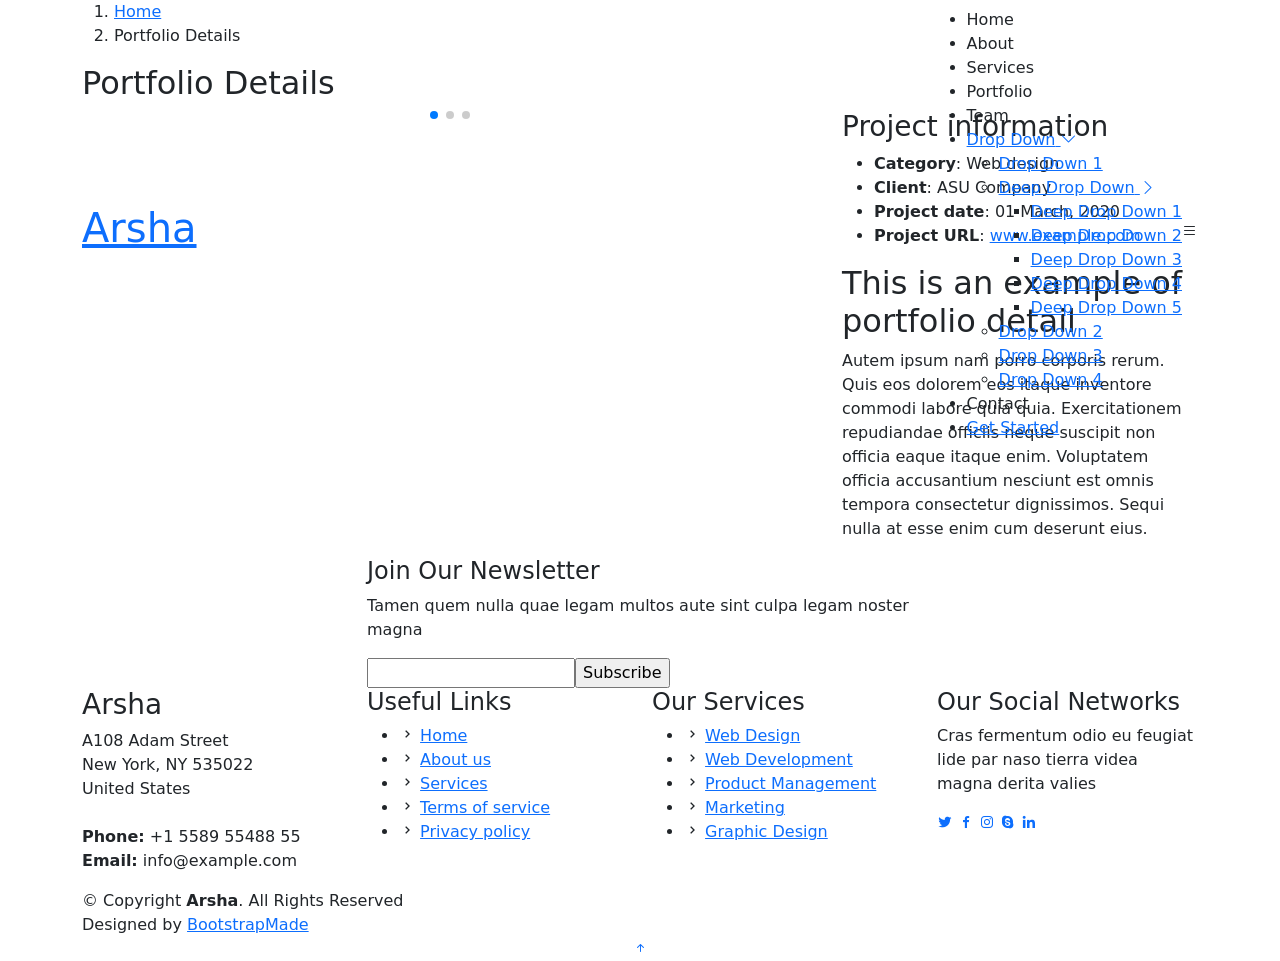
==== portfolio-details.html @ 464154ca "first commit" ====
<!DOCTYPE html>
<html lang="en">

<head>
  <meta charset="utf-8">
  <meta content="width=device-width, initial-scale=1.0" name="viewport">

  <title>Portfolio Details - Arsha Bootstrap Template</title>
  <meta content="" name="description">
  <meta content="" name="keywords">

  <!-- Favicons -->
  <link href="assets/img/favicon.png" rel="icon">
  <link href="assets/img/apple-touch-icon.png" rel="apple-touch-icon">

  <!-- Google Fonts -->
  <link href="https://fonts.googleapis.com/css?family=Open+Sans:300,300i,400,400i,600,600i,700,700i|Jost:300,300i,400,400i,500,500i,600,600i,700,700i|Poppins:300,300i,400,400i,500,500i,600,600i,700,700i" rel="stylesheet">

  <!-- Vendor CSS Files -->
  <link href="assets/vendor/aos/aos.css" rel="stylesheet">
  <link href="assets/vendor/bootstrap/css/bootstrap.min.css" rel="stylesheet">
  <link href="assets/vendor/bootstrap-icons/bootstrap-icons.css" rel="stylesheet">
  <link href="assets/vendor/boxicons/css/boxicons.min.css" rel="stylesheet">
  <link href="assets/vendor/glightbox/css/glightbox.min.css" rel="stylesheet">
  <link href="assets/vendor/remixicon/remixicon.css" rel="stylesheet">
  <link href="assets/vendor/swiper/swiper-bundle.min.css" rel="stylesheet">

  <!-- Template Main CSS File -->
  <link href="assets/css/style.css" rel="stylesheet">

  <!-- =======================================================
  * Template Name: Arsha
  * Template URL: https://bootstrapmade.com/arsha-free-bootstrap-html-template-corporate/
  * Updated: Mar 17 2024 with Bootstrap v5.3.3
  * Author: BootstrapMade.com
  * License: https://bootstrapmade.com/license/
  ======================================================== -->
</head>

<body>

  <!-- ======= Header ======= -->
  <header id="header" class="fixed-top header-inner-pages">
    <div class="container d-flex align-items-center">

      <h1 class="logo me-auto"><a href="index.html">Arsha</a></h1>
      <!-- Uncomment below if you prefer to use an image logo -->
      <!-- <a href="index.html" class="logo me-auto"><img src="assets/img/logo.png" alt="" class="img-fluid"></a>-->

      <nav id="navbar" class="navbar">
        <ul>
          <li><a class="nav-link scrollto " href="#hero">Home</a></li>
          <li><a class="nav-link scrollto" href="#about">About</a></li>
          <li><a class="nav-link scrollto" href="#services">Services</a></li>
          <li><a class="nav-link  active scrollto" href="#portfolio">Portfolio</a></li>
          <li><a class="nav-link scrollto" href="#team">Team</a></li>
          <li class="dropdown"><a href="#"><span>Drop Down</span> <i class="bi bi-chevron-down"></i></a>
            <ul>
              <li><a href="#">Drop Down 1</a></li>
              <li class="dropdown"><a href="#"><span>Deep Drop Down</span> <i class="bi bi-chevron-right"></i></a>
                <ul>
                  <li><a href="#">Deep Drop Down 1</a></li>
                  <li><a href="#">Deep Drop Down 2</a></li>
                  <li><a href="#">Deep Drop Down 3</a></li>
                  <li><a href="#">Deep Drop Down 4</a></li>
                  <li><a href="#">Deep Drop Down 5</a></li>
                </ul>
              </li>
              <li><a href="#">Drop Down 2</a></li>
              <li><a href="#">Drop Down 3</a></li>
              <li><a href="#">Drop Down 4</a></li>
            </ul>
          </li>
          <li><a class="nav-link scrollto" href="#contact">Contact</a></li>
          <li><a class="getstarted scrollto" href="#about">Get Started</a></li>
        </ul>
        <i class="bi bi-list mobile-nav-toggle"></i>
      </nav><!-- .navbar -->

    </div>
  </header><!-- End Header -->

  <main id="main">

    <!-- ======= Breadcrumbs ======= -->
    <section id="breadcrumbs" class="breadcrumbs">
      <div class="container">

        <ol>
          <li><a href="index.html">Home</a></li>
          <li>Portfolio Details</li>
        </ol>
        <h2>Portfolio Details</h2>

      </div>
    </section><!-- End Breadcrumbs -->

    <!-- ======= Portfolio Details Section ======= -->
    <section id="portfolio-details" class="portfolio-details">
      <div class="container">

        <div class="row gy-4">

          <div class="col-lg-8">
            <div class="portfolio-details-slider swiper">
              <div class="swiper-wrapper align-items-center">

                <div class="swiper-slide">
                  <img src="assets/img/portfolio/portfolio-1.jpg" alt="">
                </div>

                <div class="swiper-slide">
                  <img src="assets/img/portfolio/portfolio-2.jpg" alt="">
                </div>

                <div class="swiper-slide">
                  <img src="assets/img/portfolio/portfolio-3.jpg" alt="">
                </div>

              </div>
              <div class="swiper-pagination"></div>
            </div>
          </div>

          <div class="col-lg-4">
            <div class="portfolio-info">
              <h3>Project information</h3>
              <ul>
                <li><strong>Category</strong>: Web design</li>
                <li><strong>Client</strong>: ASU Company</li>
                <li><strong>Project date</strong>: 01 March, 2020</li>
                <li><strong>Project URL</strong>: <a href="#">www.example.com</a></li>
              </ul>
            </div>
            <div class="portfolio-description">
              <h2>This is an example of portfolio detail</h2>
              <p>
                Autem ipsum nam porro corporis rerum. Quis eos dolorem eos itaque inventore commodi labore quia quia. Exercitationem repudiandae officiis neque suscipit non officia eaque itaque enim. Voluptatem officia accusantium nesciunt est omnis tempora consectetur dignissimos. Sequi nulla at esse enim cum deserunt eius.
              </p>
            </div>
          </div>

        </div>

      </div>
    </section><!-- End Portfolio Details Section -->

  </main><!-- End #main -->

  <!-- ======= Footer ======= -->
  <footer id="footer">

    <div class="footer-newsletter">
      <div class="container">
        <div class="row justify-content-center">
          <div class="col-lg-6">
            <h4>Join Our Newsletter</h4>
            <p>Tamen quem nulla quae legam multos aute sint culpa legam noster magna</p>
            <form action="" method="post">
              <input type="email" name="email"><input type="submit" value="Subscribe">
            </form>
          </div>
        </div>
      </div>
    </div>

    <div class="footer-top">
      <div class="container">
        <div class="row">

          <div class="col-lg-3 col-md-6 footer-contact">
            <h3>Arsha</h3>
            <p>
              A108 Adam Street <br>
              New York, NY 535022<br>
              United States <br><br>
              <strong>Phone:</strong> +1 5589 55488 55<br>
              <strong>Email:</strong> info@example.com<br>
            </p>
          </div>

          <div class="col-lg-3 col-md-6 footer-links">
            <h4>Useful Links</h4>
            <ul>
              <li><i class="bx bx-chevron-right"></i> <a href="#">Home</a></li>
              <li><i class="bx bx-chevron-right"></i> <a href="#">About us</a></li>
              <li><i class="bx bx-chevron-right"></i> <a href="#">Services</a></li>
              <li><i class="bx bx-chevron-right"></i> <a href="#">Terms of service</a></li>
              <li><i class="bx bx-chevron-right"></i> <a href="#">Privacy policy</a></li>
            </ul>
          </div>

          <div class="col-lg-3 col-md-6 footer-links">
            <h4>Our Services</h4>
            <ul>
              <li><i class="bx bx-chevron-right"></i> <a href="#">Web Design</a></li>
              <li><i class="bx bx-chevron-right"></i> <a href="#">Web Development</a></li>
              <li><i class="bx bx-chevron-right"></i> <a href="#">Product Management</a></li>
              <li><i class="bx bx-chevron-right"></i> <a href="#">Marketing</a></li>
              <li><i class="bx bx-chevron-right"></i> <a href="#">Graphic Design</a></li>
            </ul>
          </div>

          <div class="col-lg-3 col-md-6 footer-links">
            <h4>Our Social Networks</h4>
            <p>Cras fermentum odio eu feugiat lide par naso tierra videa magna derita valies</p>
            <div class="social-links mt-3">
              <a href="#" class="twitter"><i class="bx bxl-twitter"></i></a>
              <a href="#" class="facebook"><i class="bx bxl-facebook"></i></a>
              <a href="#" class="instagram"><i class="bx bxl-instagram"></i></a>
              <a href="#" class="google-plus"><i class="bx bxl-skype"></i></a>
              <a href="#" class="linkedin"><i class="bx bxl-linkedin"></i></a>
            </div>
          </div>

        </div>
      </div>
    </div>

    <div class="container footer-bottom clearfix">
      <div class="copyright">
        &copy; Copyright <strong><span>Arsha</span></strong>. All Rights Reserved
      </div>
      <div class="credits">
        <!-- All the links in the footer should remain intact. -->
        <!-- You can delete the links only if you purchased the pro version. -->
        <!-- Licensing information: https://bootstrapmade.com/license/ -->
        <!-- Purchase the pro version with working PHP/AJAX contact form: https://bootstrapmade.com/arsha-free-bootstrap-html-template-corporate/ -->
        Designed by <a href="https://bootstrapmade.com/">BootstrapMade</a>
      </div>
    </div>
  </footer><!-- End Footer -->

  <div id="preloader"></div>
  <a href="#" class="back-to-top d-flex align-items-center justify-content-center"><i class="bi bi-arrow-up-short"></i></a>

  <!-- Vendor JS Files -->
  <script src="assets/vendor/aos/aos.js"></script>
  <script src="assets/vendor/bootstrap/js/bootstrap.bundle.min.js"></script>
  <script src="assets/vendor/glightbox/js/glightbox.min.js"></script>
  <script src="assets/vendor/isotope-layout/isotope.pkgd.min.js"></script>
  <script src="assets/vendor/swiper/swiper-bundle.min.js"></script>
  <script src="assets/vendor/waypoints/noframework.waypoints.js"></script>
  <script src="assets/vendor/php-email-form/validate.js"></script>

  <!-- Template Main JS File -->
  <script src="assets/js/main.js"></script>

</body>

</html>
---- assets/css/style.css ----
/**
* Template Name: Arsha
* Template URL: https://bootstrapmade.com/arsha-free-bootstrap-html-template-corporate/
* Updated: Mar 17 2024 with Bootstrap v5.3.3
* Author: BootstrapMade.com
* License: https://bootstrapmade.com/license/
*/

/*--------------------------------------------------------------
# General
--------------------------------------------------------------*/
body {
  font-family: "Open Sans", sans-serif;
  color: #444444;
}

a {
  color: #47b2e4;
  text-decoration: none;
}

a:hover {
  color: #73c5eb;
  text-decoration: none;
}

h1,
h2,
h3,
h4,
h5,
h6 {
  font-family: "Jost", sans-serif;
}

/*--------------------------------------------------------------
# Preloader
--------------------------------------------------------------*/
#preloader {
  position: fixed;
  top: 0;
  left: 0;
  right: 0;
  bottom: 0;
  z-index: 9999;
  overflow: hidden;
  background: #37517e;
}

#preloader:before {
  content: "";
  position: fixed;
  top: calc(50% - 30px);
  left: calc(50% - 30px);
  border: 6px solid #37517e;
  border-top-color: #fff;
  border-bottom-color: #fff;
  border-radius: 50%;
  width: 60px;
  height: 60px;
  animation: animate-preloader 1s linear infinite;
}

@keyframes animate-preloader {
  0% {
    transform: rotate(0deg);
  }

  100% {
    transform: rotate(360deg);
  }
}

/*--------------------------------------------------------------
# Back to top button
--------------------------------------------------------------*/
.back-to-top {
  position: fixed;
  visibility: hidden;
  opacity: 0;
  right: 15px;
  bottom: 15px;
  z-index: 996;
  background: #47b2e4;
  width: 40px;
  height: 40px;
  border-radius: 50px;
  transition: all 0.4s;
}

.back-to-top i {
  font-size: 24px;
  color: #fff;
  line-height: 0;
}

.back-to-top:hover {
  background: #6bc1e9;
  color: #fff;
}

.back-to-top.active {
  visibility: visible;
  opacity: 1;
}

/*--------------------------------------------------------------
# Header
--------------------------------------------------------------*/
#header {
  transition: all 0.5s;
  z-index: 997;
  padding: 15px 0;
}

#header.header-scrolled,
#header.header-inner-pages {
  background: rgba(40, 58, 90, 0.9);
}

#header .logo {
  font-size: 30px;
  margin: 0;
  padding: 0;
  line-height: 1;
  font-weight: 500;
  letter-spacing: 2px;
  text-transform: uppercase;
}

#header .logo a {
  color: #fff;
}

#header .logo img {
  max-height: 40px;
}

/*--------------------------------------------------------------
# Navigation Menu
--------------------------------------------------------------*/
/**
* Desktop Navigation 
*/
.navbar {
  padding: 0;
}

.navbar ul {
  margin: 0;
  padding: 0;
  display: flex;
  list-style: none;
  align-items: center;
}

.navbar li {
  position: relative;
}

.navbar a,
.navbar a:focus {
  display: flex;
  align-items: center;
  justify-content: space-between;
  padding: 10px 0 10px 30px;
  font-size: 15px;
  font-weight: 500;
  color: #fff;
  white-space: nowrap;
  transition: 0.3s;
}

.navbar a i,
.navbar a:focus i {
  font-size: 12px;
  line-height: 0;
  margin-left: 5px;
}

.navbar a:hover,
.navbar .active,
.navbar .active:focus,
.navbar li:hover>a {
  color: #47b2e4;
}

.navbar .getstarted,
.navbar .getstarted:focus {
  padding: 8px 20px;
  margin-left: 30px;
  border-radius: 50px;
  color: #fff;
  font-size: 14px;
  border: 2px solid #47b2e4;
  font-weight: 600;
}

.navbar .getstarted:hover,
.navbar .getstarted:focus:hover {
  color: #fff;
  background: #31a9e1;
}

.navbar .dropdown ul {
  display: block;
  position: absolute;
  left: 14px;
  top: calc(100% + 30px);
  margin: 0;
  padding: 10px 0;
  z-index: 99;
  opacity: 0;
  visibility: hidden;
  background: #fff;
  box-shadow: 0px 0px 30px rgba(127, 137, 161, 0.25);
  transition: 0.3s;
  border-radius: 4px;
}

.navbar .dropdown ul li {
  min-width: 200px;
}

.navbar .dropdown ul a {
  padding: 10px 20px;
  font-size: 14px;
  text-transform: none;
  font-weight: 500;
  color: #0c3c53;
}

.navbar .dropdown ul a i {
  font-size: 12px;
}

.navbar .dropdown ul a:hover,
.navbar .dropdown ul .active:hover,
.navbar .dropdown ul li:hover>a {
  color: #47b2e4;
}

.navbar .dropdown:hover>ul {
  opacity: 1;
  top: 100%;
  visibility: visible;
}

.navbar .dropdown .dropdown ul {
  top: 0;
  left: calc(100% - 30px);
  visibility: hidden;
}

.navbar .dropdown .dropdown:hover>ul {
  opacity: 1;
  top: 0;
  left: 100%;
  visibility: visible;
}

@media (max-width: 1366px) {
  .navbar .dropdown .dropdown ul {
    left: -90%;
  }

  .navbar .dropdown .dropdown:hover>ul {
    left: -100%;
  }
}

/**
* Mobile Navigation 
*/
.mobile-nav-toggle {
  color: #fff;
  font-size: 28px;
  cursor: pointer;
  display: none;
  line-height: 0;
  transition: 0.5s;
}

.mobile-nav-toggle.bi-x {
  color: #fff;
}

@media (max-width: 991px) {
  .mobile-nav-toggle {
    display: block;
  }

  .navbar ul {
    display: none;
  }
}

.navbar-mobile {
  position: fixed;
  overflow: hidden;
  top: 0;
  right: 0;
  left: 0;
  bottom: 0;
  background: rgba(40, 58, 90, 0.9);
  transition: 0.3s;
  z-index: 999;
}

.navbar-mobile .mobile-nav-toggle {
  position: absolute;
  top: 15px;
  right: 15px;
}

.navbar-mobile ul {
  display: block;
  position: absolute;
  top: 55px;
  right: 15px;
  bottom: 15px;
  left: 15px;
  padding: 10px 0;
  border-radius: 10px;
  background-color: #fff;
  overflow-y: auto;
  transition: 0.3s;
}

.navbar-mobile a,
.navbar-mobile a:focus {
  padding: 10px 20px;
  font-size: 15px;
  color: #37517e;
}

.navbar-mobile a:hover,
.navbar-mobile .active,
.navbar-mobile li:hover>a {
  color: #47b2e4;
}

.navbar-mobile .getstarted,
.navbar-mobile .getstarted:focus {
  margin: 15px;
  color: #37517e;
}

.navbar-mobile .dropdown ul {
  position: static;
  display: none;
  margin: 10px 20px;
  padding: 10px 0;
  z-index: 99;
  opacity: 1;
  visibility: visible;
  background: #fff;
  box-shadow: 0px 0px 30px rgba(127, 137, 161, 0.25);
}

.navbar-mobile .dropdown ul li {
  min-width: 200px;
}

.navbar-mobile .dropdown ul a {
  padding: 10px 20px;
}

.navbar-mobile .dropdown ul a i {
  font-size: 12px;
}

.navbar-mobile .dropdown ul a:hover,
.navbar-mobile .dropdown ul .active:hover,
.navbar-mobile .dropdown ul li:hover>a {
  color: #47b2e4;
}

.navbar-mobile .dropdown>.dropdown-active {
  display: block;
  visibility: visible !important;
}

/*--------------------------------------------------------------
# Hero Section
--------------------------------------------------------------*/
#hero {
  width: 100%;
  height: 80vh;
  background: #37517e;
}

#hero .container {
  padding-top: 72px;
}

#hero h1 {
  margin: 0 0 10px 0;
  font-size: 48px;
  font-weight: 700;
  line-height: 56px;
  color: #fff;
}

#hero h2 {
  color: rgba(255, 255, 255, 0.6);
  margin-bottom: 50px;
  font-size: 24px;
}

#hero .btn-get-started {
  font-family: "Jost", sans-serif;
  font-weight: 500;
  font-size: 16px;
  letter-spacing: 1px;
  display: inline-block;
  padding: 10px 28px 11px 28px;
  border-radius: 50px;
  transition: 0.5s;
  margin: 10px 0 0 0;
  color: #fff;
  background: #47b2e4;
}

#hero .btn-get-started:hover {
  background: #209dd8;
}

#hero .btn-watch-video {
  font-size: 16px;
  display: flex;
  align-items: center;
  transition: 0.5s;
  margin: 10px 0 0 25px;
  color: #fff;
  line-height: 1;
}

#hero .btn-watch-video i {
  line-height: 0;
  color: #fff;
  font-size: 32px;
  transition: 0.3s;
  margin-right: 8px;
}

#hero .btn-watch-video:hover i {
  color: #47b2e4;
}

#hero .animated {
  animation: up-down 2s ease-in-out infinite alternate-reverse both;
}

@media (max-width: 991px) {
  #hero {
    height: 100vh;
    text-align: center;
  }

  #hero .animated {
    animation: none;
  }

  #hero .hero-img {
    text-align: center;
  }

  #hero .hero-img img {
    width: 50%;
  }
}

@media (max-width: 768px) {
  #hero h1 {
    font-size: 28px;
    line-height: 36px;
  }

  #hero h2 {
    font-size: 18px;
    line-height: 24px;
    margin-bottom: 30px;
  }

  #hero .hero-img img {
    width: 70%;
  }
}

@media (max-width: 575px) {
  #hero .hero-img img {
    width: 80%;
  }

  #hero .btn-get-started {
    font-size: 16px;
    padding: 10px 24px 11px 24px;
  }
}

@keyframes up-down {
  0% {
    transform: translateY(10px);
  }

  100% {
    transform: translateY(-10px);
  }
}

/*--------------------------------------------------------------
# Sections General
--------------------------------------------------------------*/
section {
  padding: 60px 0;
  overflow: hidden;
}

.section-bg {
  background-color: #f3f5fa;
}

.section-title {
  text-align: center;
  padding-bottom: 30px;
}

.section-title h2 {
  font-size: 32px;
  font-weight: bold;
  text-transform: uppercase;
  margin-bottom: 20px;
  padding-bottom: 20px;
  position: relative;
  color: #37517e;
}

.section-title h2::before {
  content: "";
  position: absolute;
  display: block;
  width: 120px;
  height: 1px;
  background: #ddd;
  bottom: 1px;
  left: calc(50% - 60px);
}

.section-title h2::after {
  content: "";
  position: absolute;
  display: block;
  width: 40px;
  height: 3px;
  background: #47b2e4;
  bottom: 0;
  left: calc(50% - 20px);
}

.section-title p {
  margin-bottom: 0;
}

/*--------------------------------------------------------------
# Clients
--------------------------------------------------------------*/
.clients {
  padding: 12px 0;
  text-align: center;
}

.clients img {
  max-width: 45%;
  transition: all 0.4s ease-in-out;
  display: inline-block;
  padding: 15px 0;
  filter: grayscale(100);
}

.clients img:hover {
  filter: none;
  transform: scale(1.1);
}

@media (max-width: 768px) {
  .clients img {
    max-width: 40%;
  }
}

/*--------------------------------------------------------------
# About Us
--------------------------------------------------------------*/
.about .content h3 {
  font-weight: 600;
  font-size: 26px;
}

.about .content ul {
  list-style: none;
  padding: 0;
}

.about .content ul li {
  padding-left: 28px;
  position: relative;
}

.about .content ul li+li {
  margin-top: 10px;
}

.about .content ul i {
  position: absolute;
  left: 0;
  top: 2px;
  font-size: 20px;
  color: #47b2e4;
  line-height: 1;
}

.about .content p:last-child {
  margin-bottom: 0;
}

.about .content .btn-learn-more {
  font-family: "Poppins", sans-serif;
  font-weight: 500;
  font-size: 14px;
  letter-spacing: 1px;
  display: inline-block;
  padding: 12px 32px;
  border-radius: 4px;
  transition: 0.3s;
  line-height: 1;
  color: #47b2e4;
  animation-delay: 0.8s;
  margin-top: 6px;
  border: 2px solid #47b2e4;
}

.about .content .btn-learn-more:hover {
  background: #47b2e4;
  color: #fff;
  text-decoration: none;
}

/*--------------------------------------------------------------
# Why Us
--------------------------------------------------------------*/
.why-us .content {
  padding: 60px 100px 0 100px;
}

.why-us .content h3 {
  font-weight: 400;
  font-size: 34px;
  color: #37517e;
}

.why-us .content h4 {
  font-size: 20px;
  font-weight: 700;
  margin-top: 5px;
}

.why-us .content p {
  font-size: 15px;
  color: #848484;
}

.why-us .img {
  background-size: contain;
  background-repeat: no-repeat;
  background-position: center center;
}

.why-us .accordion-list {
  padding: 0 100px 60px 100px;
}

.why-us .accordion-list ul {
  padding: 0;
  list-style: none;
}

.why-us .accordion-list li+li {
  margin-top: 15px;
}

.why-us .accordion-list li {
  padding: 20px;
  background: #fff;
  border-radius: 4px;
}

.why-us .accordion-list a {
  display: block;
  position: relative;
  font-family: "Poppins", sans-serif;
  font-size: 16px;
  line-height: 24px;
  font-weight: 500;
  padding-right: 30px;
  outline: none;
  cursor: pointer;
}

.why-us .accordion-list span {
  color: #47b2e4;
  font-weight: 600;
  font-size: 18px;
  padding-right: 10px;
}

.why-us .accordion-list i {
  font-size: 24px;
  position: absolute;
  right: 0;
  top: 0;
}

.why-us .accordion-list p {
  margin-bottom: 0;
  padding: 10px 0 0 0;
}

.why-us .accordion-list .icon-show {
  display: none;
}

.why-us .accordion-list a.collapsed {
  color: #343a40;
}

.why-us .accordion-list a.collapsed:hover {
  color: #47b2e4;
}

.why-us .accordion-list a.collapsed .icon-show {
  display: inline-block;
}

.why-us .accordion-list a.collapsed .icon-close {
  display: none;
}

@media (max-width: 1024px) {

  .why-us .content,
  .why-us .accordion-list {
    padding-left: 0;
    padding-right: 0;
  }
}

@media (max-width: 992px) {
  .why-us .img {
    min-height: 400px;
  }

  .why-us .content {
    padding-top: 30px;
  }

  .why-us .accordion-list {
    padding-bottom: 30px;
  }
}

@media (max-width: 575px) {
  .why-us .img {
    min-height: 200px;
  }
}

/*--------------------------------------------------------------
# Skills
--------------------------------------------------------------*/
.skills .content h3 {
  font-weight: 700;
  font-size: 32px;
  color: #37517e;
  font-family: "Poppins", sans-serif;
}

.skills .content ul {
  list-style: none;
  padding: 0;
}

.skills .content ul li {
  padding-bottom: 10px;
}

.skills .content ul i {
  font-size: 20px;
  padding-right: 4px;
  color: #47b2e4;
}

.skills .content p:last-child {
  margin-bottom: 0;
}

.skills .progress {
  height: 60px;
  display: block;
  background: none;
  border-radius: 0;
}

.skills .progress .skill {
  padding: 0;
  margin: 0 0 6px 0;
  text-transform: uppercase;
  display: block;
  font-weight: 600;
  font-family: "Poppins", sans-serif;
  color: #37517e;
}

.skills .progress .skill .val {
  float: right;
  font-style: normal;
}

.skills .progress-bar-wrap {
  background: #e8edf5;
  height: 10px;
}

.skills .progress-bar {
  width: 1px;
  height: 10px;
  transition: 0.9s;
  background-color: #4668a2;
}

/*--------------------------------------------------------------
# Services
--------------------------------------------------------------*/
.services .icon-box {
  box-shadow: 0px 0 25px 0 rgba(0, 0, 0, 0.1);
  padding: 50px 30px;
  transition: all ease-in-out 0.4s;
  background: #fff;
}

.services .icon-box .icon {
  margin-bottom: 10px;
}

.services .icon-box .icon i {
  color: #47b2e4;
  font-size: 36px;
  transition: 0.3s;
}

.services .icon-box h4 {
  font-weight: 500;
  margin-bottom: 15px;
  font-size: 24px;
}

.services .icon-box h4 a {
  color: #37517e;
  transition: ease-in-out 0.3s;
}

.services .icon-box p {
  line-height: 24px;
  font-size: 14px;
  margin-bottom: 0;
}

.services .icon-box:hover {
  transform: translateY(-10px);
}

.services .icon-box:hover h4 a {
  color: #47b2e4;
}

/*--------------------------------------------------------------
# Cta
--------------------------------------------------------------*/
.cta {
  background: linear-gradient(rgba(40, 58, 90, 0.9), rgba(40, 58, 90, 0.9)), url("../img/cta-bg.jpg") fixed center center;
  background-size: cover;
  padding: 120px 0;
}

.cta h3 {
  color: #fff;
  font-size: 28px;
  font-weight: 700;
}

.cta p {
  color: #fff;
}

.cta .cta-btn {
  font-family: "Jost", sans-serif;
  font-weight: 500;
  font-size: 16px;
  letter-spacing: 1px;
  display: inline-block;
  padding: 12px 40px;
  border-radius: 50px;
  transition: 0.5s;
  margin: 10px;
  border: 2px solid #fff;
  color: #fff;
}

.cta .cta-btn:hover {
  background: #47b2e4;
  border: 2px solid #47b2e4;
}

@media (max-width: 1024px) {
  .cta {
    background-attachment: scroll;
  }
}

@media (min-width: 769px) {
  .cta .cta-btn-container {
    display: flex;
    align-items: center;
    justify-content: flex-end;
  }
}

/*--------------------------------------------------------------
# Portfolio
--------------------------------------------------------------*/
.portfolio #portfolio-flters {
  list-style: none;
  margin-bottom: 20px;
}

.portfolio #portfolio-flters li {
  cursor: pointer;
  display: inline-block;
  margin: 10px 5px;
  font-size: 15px;
  font-weight: 500;
  line-height: 1;
  color: #444444;
  transition: all 0.3s;
  padding: 8px 20px;
  border-radius: 50px;
  font-family: "Poppins", sans-serif;
}

.portfolio #portfolio-flters li:hover,
.portfolio #portfolio-flters li.filter-active {
  background: #47b2e4;
  color: #fff;
}

.portfolio .portfolio-item {
  margin-bottom: 30px;
}

.portfolio .portfolio-item .portfolio-img {
  overflow: hidden;
}

.portfolio .portfolio-item .portfolio-img img {
  transition: all 0.6s;
}

.portfolio .portfolio-item .portfolio-info {
  opacity: 0;
  position: absolute;
  left: 15px;
  bottom: 0;
  z-index: 3;
  right: 15px;
  transition: all 0.3s;
  background: rgba(55, 81, 126, 0.8);
  padding: 10px 15px;
}

.portfolio .portfolio-item .portfolio-info h4 {
  font-size: 18px;
  color: #fff;
  font-weight: 600;
  color: #fff;
  margin-bottom: 0px;
}

.portfolio .portfolio-item .portfolio-info p {
  color: #f9fcfe;
  font-size: 14px;
  margin-bottom: 0;
}

.portfolio .portfolio-item .portfolio-info .preview-link,
.portfolio .portfolio-item .portfolio-info .details-link {
  position: absolute;
  right: 40px;
  font-size: 24px;
  top: calc(50% - 18px);
  color: #fff;
  transition: 0.3s;
}

.portfolio .portfolio-item .portfolio-info .preview-link:hover,
.portfolio .portfolio-item .portfolio-info .details-link:hover {
  color: #47b2e4;
}

.portfolio .portfolio-item .portfolio-info .details-link {
  right: 10px;
}

.portfolio .portfolio-item:hover .portfolio-img img {
  transform: scale(1.15);
}

.portfolio .portfolio-item:hover .portfolio-info {
  opacity: 1;
}

/*--------------------------------------------------------------
# Portfolio Details
--------------------------------------------------------------*/
.portfolio-details {
  padding-top: 40px;
}

.portfolio-details .portfolio-details-slider img {
  width: 100%;
}

.portfolio-details .portfolio-details-slider .swiper-pagination {
  margin-top: 20px;
  position: relative;
}

.portfolio-details .portfolio-details-slider .swiper-pagination .swiper-pagination-bullet {
  width: 12px;
  height: 12px;
  background-color: #fff;
  opacity: 1;
  border: 1px solid #47b2e4;
}

.portfolio-details .portfolio-details-slider .swiper-pagination .swiper-pagination-bullet-active {
  background-color: #47b2e4;
}

.portfolio-details .portfolio-info {
  padding: 30px;
  box-shadow: 0px 0 30px rgba(55, 81, 126, 0.08);
}

.portfolio-details .portfolio-info h3 {
  font-size: 22px;
  font-weight: 700;
  margin-bottom: 20px;
  padding-bottom: 20px;
  border-bottom: 1px solid #eee;
}

.portfolio-details .portfolio-info ul {
  list-style: none;
  padding: 0;
  font-size: 15px;
}

.portfolio-details .portfolio-info ul li+li {
  margin-top: 10px;
}

.portfolio-details .portfolio-description {
  padding-top: 30px;
}

.portfolio-details .portfolio-description h2 {
  font-size: 26px;
  font-weight: 700;
  margin-bottom: 20px;
}

.portfolio-details .portfolio-description p {
  padding: 0;
}

/*--------------------------------------------------------------
# Team
--------------------------------------------------------------*/
.team .member {
  position: relative;
  box-shadow: 0px 2px 15px rgba(0, 0, 0, 0.1);
  padding: 30px;
  border-radius: 5px;
  background: #fff;
  transition: 0.5s;
  height: 100%;
}

.team .member .pic {
  overflow: hidden;
  width: 180px;
  border-radius: 50%;
}

.team .member .pic img {
  transition: ease-in-out 0.3s;
}

.team .member:hover {
  transform: translateY(-10px);
}

.team .member .member-info {
  padding-left: 30px;
}

.team .member h4 {
  font-weight: 700;
  margin-bottom: 5px;
  font-size: 20px;
  color: #37517e;
}

.team .member span {
  display: block;
  font-size: 15px;
  padding-bottom: 10px;
  position: relative;
  font-weight: 500;
}

.team .member span::after {
  content: "";
  position: absolute;
  display: block;
  width: 50px;
  height: 1px;
  background: #cbd6e9;
  bottom: 0;
  left: 0;
}

.team .member p {
  margin: 10px 0 0 0;
  font-size: 14px;
}

.team .member .social {
  margin-top: 12px;
  display: flex;
  align-items: center;
  justify-content: flex-start;
}

.team .member .social a {
  transition: ease-in-out 0.3s;
  display: flex;
  align-items: center;
  justify-content: center;
  border-radius: 50px;
  width: 32px;
  height: 32px;
  background: #eff2f8;
}

.team .member .social a i {
  color: #37517e;
  font-size: 16px;
  margin: 0 2px;
}

.team .member .social a:hover {
  background: #47b2e4;
}

.team .member .social a:hover i {
  color: #fff;
}

.team .member .social a+a {
  margin-left: 8px;
}

/*--------------------------------------------------------------
# Pricing
--------------------------------------------------------------*/
.pricing .row {
  padding-top: 40px;
}

.pricing .box {
  padding: 60px 40px;
  box-shadow: 0 3px 20px -2px rgba(20, 45, 100, 0.1);
  background: #fff;
  height: 100%;
  border-top: 4px solid #fff;
  border-radius: 5px;
}

.pricing h3 {
  font-weight: 500;
  margin-bottom: 15px;
  font-size: 20px;
  color: #37517e;
}

.pricing h4 {
  font-size: 48px;
  color: #37517e;
  font-weight: 400;
  font-family: "Jost", sans-serif;
  margin-bottom: 25px;
}

.pricing h4 sup {
  font-size: 28px;
}

.pricing h4 span {
  color: #47b2e4;
  font-size: 18px;
  display: block;
}

.pricing ul {
  padding: 20px 0;
  list-style: none;
  color: #999;
  text-align: left;
  line-height: 20px;
}

.pricing ul li {
  padding: 10px 0 10px 30px;
  position: relative;
}

.pricing ul i {
  color: #28a745;
  font-size: 24px;
  position: absolute;
  left: 0;
  top: 6px;
}

.pricing ul .na {
  color: #ccc;
}

.pricing ul .na i {
  color: #ccc;
}

.pricing ul .na span {
  text-decoration: line-through;
}

.pricing .buy-btn {
  display: inline-block;
  padding: 12px 35px;
  border-radius: 50px;
  color: #47b2e4;
  transition: none;
  font-size: 16px;
  font-weight: 500;
  font-family: "Jost", sans-serif;
  transition: 0.3s;
  border: 1px solid #47b2e4;
}

.pricing .buy-btn:hover {
  background: #47b2e4;
  color: #fff;
}

.pricing .featured {
  border-top-color: #47b2e4;
}

.pricing .featured .buy-btn {
  background: #47b2e4;
  color: #fff;
}

.pricing .featured .buy-btn:hover {
  background: #23a3df;
}

@media (max-width: 992px) {
  .pricing .box {
    max-width: 60%;
    margin: 0 auto 30px auto;
  }
}

@media (max-width: 767px) {
  .pricing .box {
    max-width: 80%;
    margin: 0 auto 30px auto;
  }
}

@media (max-width: 420px) {
  .pricing .box {
    max-width: 100%;
    margin: 0 auto 30px auto;
  }
}

/*--------------------------------------------------------------
# Frequently Asked Questions
--------------------------------------------------------------*/
.faq .faq-list {
  padding: 0 100px;
}

.faq .faq-list ul {
  padding: 0;
  list-style: none;
}

.faq .faq-list li+li {
  margin-top: 15px;
}

.faq .faq-list li {
  padding: 20px;
  background: #fff;
  border-radius: 4px;
  position: relative;
}

.faq .faq-list a {
  display: block;
  position: relative;
  font-family: "Poppins", sans-serif;
  font-size: 16px;
  line-height: 24px;
  font-weight: 500;
  padding: 0 30px;
  outline: none;
  cursor: pointer;
}

.faq .faq-list .icon-help {
  font-size: 24px;
  position: absolute;
  right: 0;
  left: 20px;
  color: #47b2e4;
}

.faq .faq-list .icon-show,
.faq .faq-list .icon-close {
  font-size: 24px;
  position: absolute;
  right: 0;
  top: 0;
}

.faq .faq-list p {
  margin-bottom: 0;
  padding: 10px 0 0 0;
}

.faq .faq-list .icon-show {
  display: none;
}

.faq .faq-list a.collapsed {
  color: #37517e;
  transition: 0.3s;
}

.faq .faq-list a.collapsed:hover {
  color: #47b2e4;
}

.faq .faq-list a.collapsed .icon-show {
  display: inline-block;
}

.faq .faq-list a.collapsed .icon-close {
  display: none;
}

@media (max-width: 1200px) {
  .faq .faq-list {
    padding: 0;
  }
}

/*--------------------------------------------------------------
# Contact
--------------------------------------------------------------*/
.contact .info {
  border-top: 3px solid #47b2e4;
  border-bottom: 3px solid #47b2e4;
  padding: 30px;
  background: #fff;
  width: 100%;
  box-shadow: 0 0 24px 0 rgba(0, 0, 0, 0.1);
}

.contact .info i {
  font-size: 20px;
  color: #47b2e4;
  float: left;
  width: 44px;
  height: 44px;
  background: #e7f5fb;
  display: flex;
  justify-content: center;
  align-items: center;
  border-radius: 50px;
  transition: all 0.3s ease-in-out;
}

.contact .info h4 {
  padding: 0 0 0 60px;
  font-size: 22px;
  font-weight: 600;
  margin-bottom: 5px;
  color: #37517e;
}

.contact .info p {
  padding: 0 0 10px 60px;
  margin-bottom: 20px;
  font-size: 14px;
  color: #6182ba;
}

.contact .info .email p {
  padding-top: 5px;
}

.contact .info .social-links {
  padding-left: 60px;
}

.contact .info .social-links a {
  font-size: 18px;
  display: inline-block;
  background: #333;
  color: #fff;
  line-height: 1;
  padding: 8px 0;
  border-radius: 50%;
  text-align: center;
  width: 36px;
  height: 36px;
  transition: 0.3s;
  margin-right: 10px;
}

.contact .info .social-links a:hover {
  background: #47b2e4;
  color: #fff;
}

.contact .info .email:hover i,
.contact .info .address:hover i,
.contact .info .phone:hover i {
  background: #47b2e4;
  color: #fff;
}

.contact .php-email-form {
  width: 100%;
  border-top: 3px solid #47b2e4;
  border-bottom: 3px solid #47b2e4;
  padding: 30px;
  background: #fff;
  box-shadow: 0 0 24px 0 rgba(0, 0, 0, 0.12);
}

.contact .php-email-form .form-group {
  padding-bottom: 8px;
}

.contact .php-email-form .validate {
  display: none;
  color: red;
  margin: 0 0 15px 0;
  font-weight: 400;
  font-size: 13px;
}

.contact .php-email-form .error-message {
  display: none;
  color: #fff;
  background: #ed3c0d;
  text-align: left;
  padding: 15px;
  font-weight: 600;
}

.contact .php-email-form .error-message br+br {
  margin-top: 25px;
}

.contact .php-email-form .sent-message {
  display: none;
  color: #fff;
  background: #18d26e;
  text-align: center;
  padding: 15px;
  font-weight: 600;
}

.contact .php-email-form .loading {
  display: none;
  background: #fff;
  text-align: center;
  padding: 15px;
}

.contact .php-email-form .loading:before {
  content: "";
  display: inline-block;
  border-radius: 50%;
  width: 24px;
  height: 24px;
  margin: 0 10px -6px 0;
  border: 3px solid #18d26e;
  border-top-color: #eee;
  animation: animate-loading 1s linear infinite;
}

.contact .php-email-form .form-group {
  margin-bottom: 20px;
}

.contact .php-email-form label {
  padding-bottom: 8px;
}

.contact .php-email-form input,
.contact .php-email-form textarea {
  border-radius: 0;
  box-shadow: none;
  font-size: 14px;
  border-radius: 4px;
}

.contact .php-email-form input:focus,
.contact .php-email-form textarea:focus {
  border-color: #47b2e4;
}

.contact .php-email-form input {
  height: 44px;
}

.contact .php-email-form textarea {
  padding: 10px 12px;
}

.contact .php-email-form button[type=submit] {
  background: #47b2e4;
  border: 0;
  padding: 12px 34px;
  color: #fff;
  transition: 0.4s;
  border-radius: 50px;
}

.contact .php-email-form button[type=submit]:hover {
  background: #209dd8;
}

@keyframes animate-loading {
  0% {
    transform: rotate(0deg);
  }

  100% {
    transform: rotate(360deg);
  }
}

/*--------------------------------------------------------------
# Breadcrumbs
--------------------------------------------------------------*/
.breadcrumbs {
  padding: 15px 0;
  background: #f3f5fa;
  min-height: 40px;
  margin-top: 72px;
}

@media (max-width: 992px) {
  .breadcrumbs {
    margin-top: 68px;
  }
}

.breadcrumbs h2 {
  font-size: 28px;
  font-weight: 600;
  color: #37517e;
}

.breadcrumbs ol {
  display: flex;
  flex-wrap: wrap;
  list-style: none;
  padding: 0 0 10px 0;
  margin: 0;
  font-size: 14px;
}

.breadcrumbs ol li+li {
  padding-left: 10px;
}

.breadcrumbs ol li+li::before {
  display: inline-block;
  padding-right: 10px;
  color: #4668a2;
  content: "/";
}

/*--------------------------------------------------------------
# Footer
--------------------------------------------------------------*/
#footer {
  font-size: 14px;
  background: #37517e;
}

#footer .footer-newsletter {
  padding: 50px 0;
  background: #f3f5fa;
  text-align: center;
  font-size: 15px;
  color: #444444;
}

#footer .footer-newsletter h4 {
  font-size: 24px;
  margin: 0 0 20px 0;
  padding: 0;
  line-height: 1;
  font-weight: 600;
  color: #37517e;
}

#footer .footer-newsletter form {
  margin-top: 30px;
  background: #fff;
  padding: 6px 10px;
  position: relative;
  border-radius: 50px;
  box-shadow: 0px 2px 15px rgba(0, 0, 0, 0.06);
  text-align: left;
}

#footer .footer-newsletter form input[type=email] {
  border: 0;
  padding: 4px 8px;
  width: calc(100% - 100px);
}

#footer .footer-newsletter form input[type=submit] {
  position: absolute;
  top: 0;
  right: 0;
  bottom: 0;
  border: 0;
  background: none;
  font-size: 16px;
  padding: 0 20px;
  background: #47b2e4;
  color: #fff;
  transition: 0.3s;
  border-radius: 50px;
  box-shadow: 0px 2px 15px rgba(0, 0, 0, 0.1);
}

#footer .footer-newsletter form input[type=submit]:hover {
  background: #209dd8;
}

#footer .footer-top {
  padding: 60px 0 30px 0;
  background: #fff;
}

#footer .footer-top .footer-contact {
  margin-bottom: 30px;
}

#footer .footer-top .footer-contact h3 {
  font-size: 28px;
  margin: 0 0 10px 0;
  padding: 2px 0 2px 0;
  line-height: 1;
  text-transform: uppercase;
  font-weight: 600;
  color: #37517e;
}

#footer .footer-top .footer-contact p {
  font-size: 14px;
  line-height: 24px;
  margin-bottom: 0;
  font-family: "Jost", sans-serif;
  color: #5e5e5e;
}

#footer .footer-top h4 {
  font-size: 16px;
  font-weight: bold;
  color: #37517e;
  position: relative;
  padding-bottom: 12px;
}

#footer .footer-top .footer-links {
  margin-bottom: 30px;
}

#footer .footer-top .footer-links ul {
  list-style: none;
  padding: 0;
  margin: 0;
}

#footer .footer-top .footer-links ul i {
  padding-right: 2px;
  color: #47b2e4;
  font-size: 18px;
  line-height: 1;
}

#footer .footer-top .footer-links ul li {
  padding: 10px 0;
  display: flex;
  align-items: center;
}

#footer .footer-top .footer-links ul li:first-child {
  padding-top: 0;
}

#footer .footer-top .footer-links ul a {
  color: #777777;
  transition: 0.3s;
  display: inline-block;
  line-height: 1;
}

#footer .footer-top .footer-links ul a:hover {
  text-decoration: none;
  color: #47b2e4;
}

#footer .footer-top .social-links a {
  font-size: 18px;
  display: inline-block;
  background: #47b2e4;
  color: #fff;
  line-height: 1;
  padding: 8px 0;
  margin-right: 4px;
  border-radius: 50%;
  text-align: center;
  width: 36px;
  height: 36px;
  transition: 0.3s;
}

#footer .footer-top .social-links a:hover {
  background: #209dd8;
  color: #fff;
  text-decoration: none;
}

#footer .footer-bottom {
  padding-top: 30px;
  padding-bottom: 30px;
  color: #fff;
}

#footer .copyright {
  float: left;
}

#footer .credits {
  float: right;
  font-size: 13px;
}

#footer .credits a {
  transition: 0.3s;
}

@media (max-width: 768px) {
  #footer .footer-bottom {
    padding-top: 20px;
    padding-bottom: 20px;
  }

  #footer .copyright,
  #footer .credits {
    text-align: center;
    float: none;
  }

  #footer .credits {
    padding-top: 4px;
  }
}
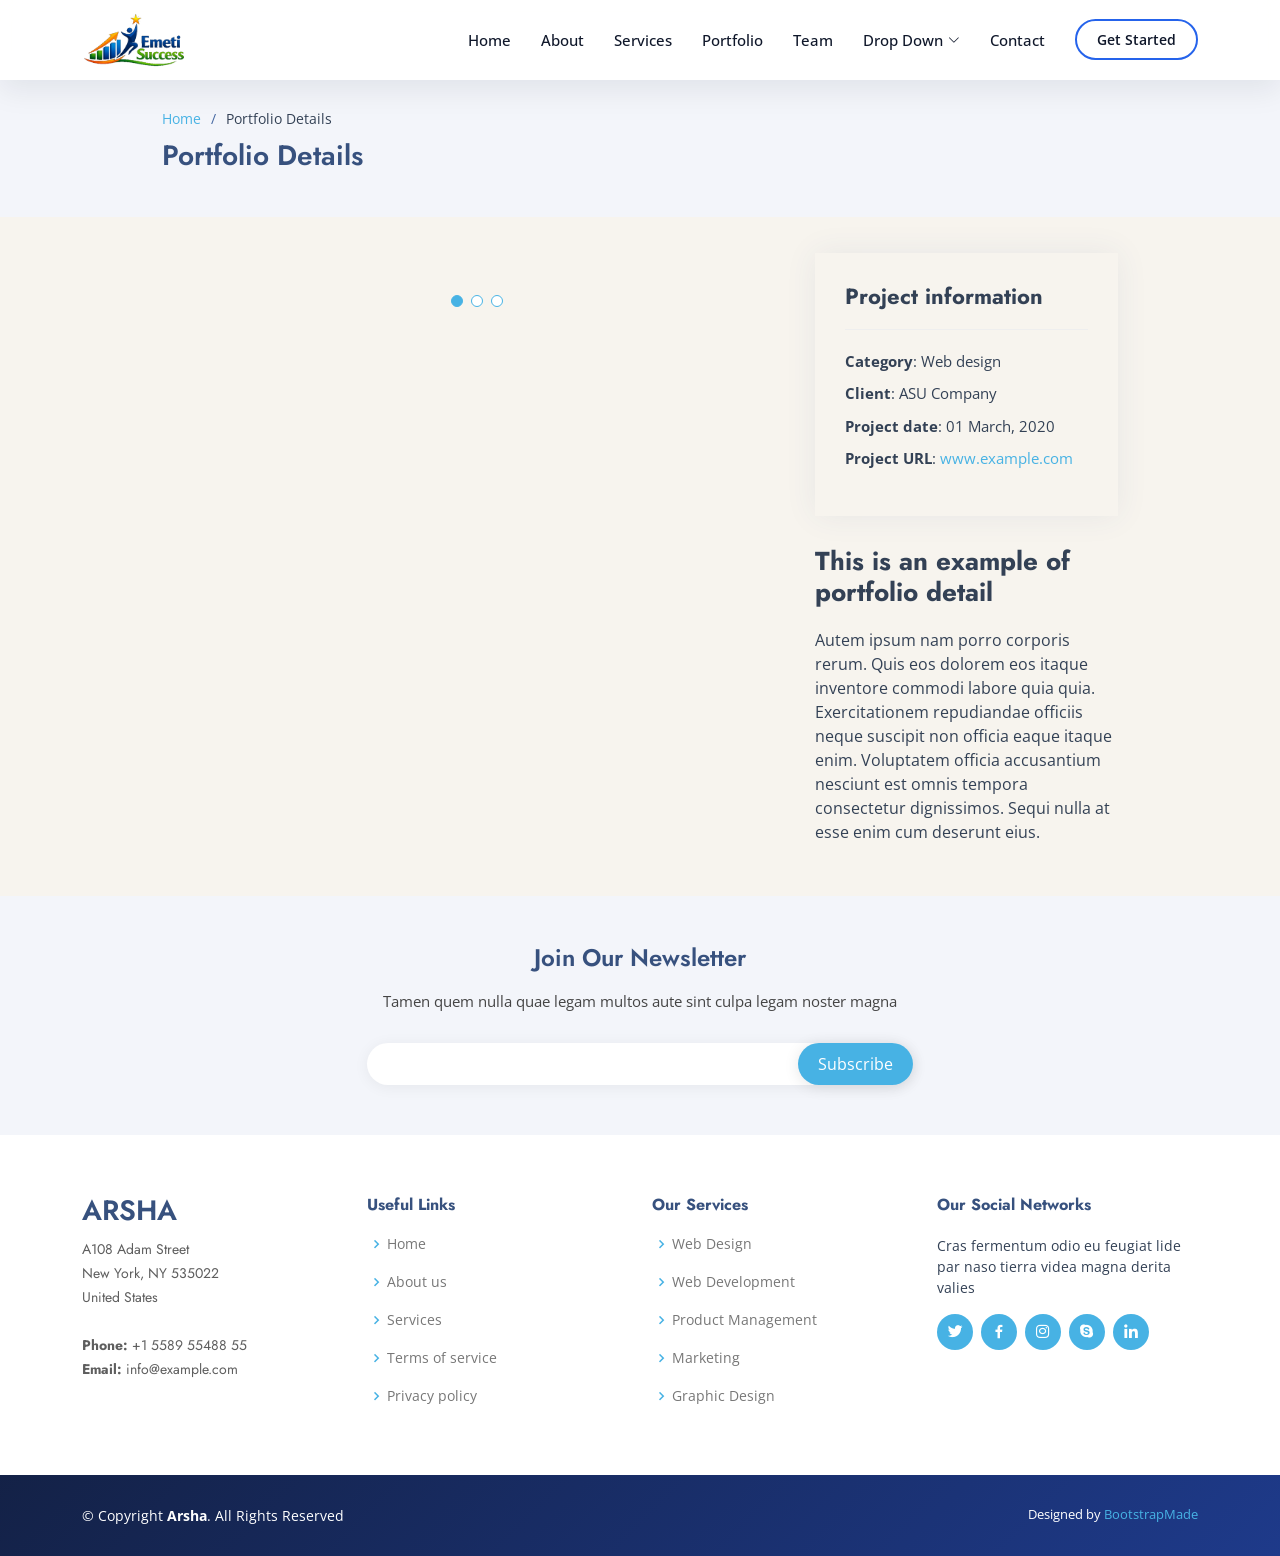
==== commit 466c4199: "logo addition" ====
--- a/portfolio-details.html
+++ b/portfolio-details.html
@@ -5,12 +5,12 @@
   <meta charset="utf-8">
   <meta content="width=device-width, initial-scale=1.0" name="viewport">
 
-  <title>Portfolio Details - Arsha Bootstrap Template</title>
+  <title>Portfolio Details - Emeti Success</title>
   <meta content="" name="description">
   <meta content="" name="keywords">
 
   <!-- Favicons -->
-  <link href="assets/img/favicon.png" rel="icon">
+  <link href="assets/img/favicon-32x32.png" rel="icon">
   <link href="assets/img/apple-touch-icon.png" rel="apple-touch-icon">
 
   <!-- Google Fonts -->
@@ -43,9 +43,7 @@
   <header id="header" class="fixed-top header-inner-pages">
     <div class="container d-flex align-items-center">
 
-      <h1 class="logo me-auto"><a href="index.html">Arsha</a></h1>
-      <!-- Uncomment below if you prefer to use an image logo -->
-      <!-- <a href="index.html" class="logo me-auto"><img src="assets/img/logo.png" alt="" class="img-fluid"></a>-->
+      <a href="index.html" class="logo me-auto"><img src="assets/img/logo.png" alt="Emeti Success" class="img-fluid"></a>
 
       <nav id="navbar" class="navbar">
         <ul>
--- a/assets/css/style.css
+++ b/assets/css/style.css
@@ -119,21 +119,21 @@
 }
 
 #header .logo {
-  font-size: 30px;
   margin: 0;
   padding: 0;
-  line-height: 1;
-  font-weight: 500;
-  letter-spacing: 2px;
-  text-transform: uppercase;
-}
-
-#header .logo a {
-  color: #fff;
+  line-height: 0;
 }
 
 #header .logo img {
-  max-height: 40px;
+  max-height: 56px;
+  width: auto;
+  display: block;
+}
+
+@media (max-width: 575px) {
+  #header .logo img {
+    max-height: 42px;
+  }
 }
 
 /*--------------------------------------------------------------
@@ -181,7 +181,7 @@
 .navbar a:hover,
 .navbar .active,
 .navbar .active:focus,
-.navbar li:hover>a {
+.navbar li:hover > a {
   color: #47b2e4;
 }
 
@@ -236,11 +236,11 @@
 
 .navbar .dropdown ul a:hover,
 .navbar .dropdown ul .active:hover,
-.navbar .dropdown ul li:hover>a {
+.navbar .dropdown ul li:hover > a {
   color: #47b2e4;
 }
 
-.navbar .dropdown:hover>ul {
+.navbar .dropdown:hover > ul {
   opacity: 1;
   top: 100%;
   visibility: visible;
@@ -252,7 +252,7 @@
   visibility: hidden;
 }
 
-.navbar .dropdown .dropdown:hover>ul {
+.navbar .dropdown .dropdown:hover > ul {
   opacity: 1;
   top: 0;
   left: 100%;
@@ -264,7 +264,7 @@
     left: -90%;
   }
 
-  .navbar .dropdown .dropdown:hover>ul {
+  .navbar .dropdown .dropdown:hover > ul {
     left: -100%;
   }
 }
@@ -288,95 +288,129 @@
 @media (max-width: 991px) {
   .mobile-nav-toggle {
     display: block;
+    z-index: 1000;
+    position: relative;
+  }
+
+  .navbar {
+    position: relative;
   }
 
   .navbar ul {
-    display: none;
-  }
-}
-
-.navbar-mobile {
+    position: fixed;
+    top: 72px;
+    right: -280px;
+    bottom: 0;
+    left: auto;
+    width: 280px;
+    display: flex;
+    flex-direction: column;
+    background: rgba(40, 58, 90, 0.95);
+    padding: 20px 0;
+    z-index: 999;
+    transition: right 0.3s ease-in-out;
+    list-style: none;
+    margin: 0;
+    overflow-y: auto;
+  }
+
+  .navbar.navbar-mobile ul {
+    right: 0;
+  }
+
+  .navbar li {
+    display: block;
+  }
+}
+
+.navbar.navbar-mobile {
+  position: relative;
+}
+
+.navbar.navbar-mobile::before {
+  content: "";
   position: fixed;
-  overflow: hidden;
-  top: 0;
+  top: 72px;
+  left: 0;
   right: 0;
-  left: 0;
   bottom: 0;
-  background: rgba(40, 58, 90, 0.9);
-  transition: 0.3s;
-  z-index: 999;
-}
-
-.navbar-mobile .mobile-nav-toggle {
-  position: absolute;
-  top: 15px;
-  right: 15px;
-}
-
-.navbar-mobile ul {
-  display: block;
-  position: absolute;
-  top: 55px;
-  right: 15px;
-  bottom: 15px;
-  left: 15px;
-  padding: 10px 0;
-  border-radius: 10px;
-  background-color: #fff;
-  overflow-y: auto;
-  transition: 0.3s;
-}
-
-.navbar-mobile a,
-.navbar-mobile a:focus {
+  background: rgba(0, 0, 0, 0.5);
+  z-index: 998;
+}
+
+@media (max-width: 991px) {
+  .navbar.navbar-mobile ul {
+    list-style: none;
+  }
+
+  .navbar.navbar-mobile ul li {
+    display: flex;
+  }
+}
+
+.navbar.navbar-mobile .mobile-nav-toggle {
+  position: relative;
+  z-index: 1001;
+}
+
+.navbar.navbar-mobile a,
+.navbar.navbar-mobile a:focus {
   padding: 10px 20px;
   font-size: 15px;
-  color: #37517e;
-}
-
-.navbar-mobile a:hover,
-.navbar-mobile .active,
-.navbar-mobile li:hover>a {
+  color: #fff;
+}
+
+.navbar.navbar-mobile a:hover,
+.navbar.navbar-mobile .active,
+.navbar.navbar-mobile li:hover > a {
   color: #47b2e4;
 }
 
-.navbar-mobile .getstarted,
-.navbar-mobile .getstarted:focus {
-  margin: 15px;
-  color: #37517e;
-}
-
-.navbar-mobile .dropdown ul {
+.navbar.navbar-mobile .getstarted,
+.navbar.navbar-mobile .getstarted:focus {
+  margin: 15px 20px;
+  color: #fff;
+  border-color: #47b2e4;
+}
+
+.navbar.navbar-mobile .getstarted:hover,
+.navbar.navbar-mobile .getstarted:focus:hover {
+  background: #47b2e4;
+  color: #fff;
+}
+
+.navbar.navbar-mobile .dropdown ul {
   position: static;
   display: none;
-  margin: 10px 20px;
+  margin: 10px 0;
   padding: 10px 0;
   z-index: 99;
   opacity: 1;
   visibility: visible;
-  background: #fff;
-  box-shadow: 0px 0px 30px rgba(127, 137, 161, 0.25);
-}
-
-.navbar-mobile .dropdown ul li {
-  min-width: 200px;
-}
-
-.navbar-mobile .dropdown ul a {
+  background: rgba(0, 0, 0, 0.2);
+  box-shadow: none;
+}
+
+.navbar.navbar-mobile .dropdown ul li {
+  min-width: auto;
+}
+
+.navbar.navbar-mobile .dropdown ul a {
   padding: 10px 20px;
-}
-
-.navbar-mobile .dropdown ul a i {
+  color: #fff;
+}
+
+.navbar.navbar-mobile .dropdown ul a i {
   font-size: 12px;
 }
 
-.navbar-mobile .dropdown ul a:hover,
-.navbar-mobile .dropdown ul .active:hover,
-.navbar-mobile .dropdown ul li:hover>a {
+.navbar.navbar-mobile .dropdown ul a:hover,
+.navbar.navbar-mobile .dropdown ul .active:hover,
+.navbar.navbar-mobile .dropdown ul li:hover > a {
   color: #47b2e4;
 }
 
-.navbar-mobile .dropdown>.dropdown-active {
+.navbar.navbar-mobile .dropdown > .dropdown-active {
   display: block;
   visibility: visible !important;
 }
@@ -467,7 +501,7 @@
   }
 
   #hero .hero-img img {
-    width: 50%;
+    width: 60%;
   }
 }
 
@@ -607,7 +641,7 @@
   position: relative;
 }
 
-.about .content ul li+li {
+.about .content ul li + li {
   margin-top: 10px;
 }
 
@@ -650,7 +684,7 @@
 # Why Us
 --------------------------------------------------------------*/
 .why-us .content {
-  padding: 60px 100px 0 100px;
+  padding: 0 12px 0 0;
 }
 
 .why-us .content h3 {
@@ -685,7 +719,7 @@
   list-style: none;
 }
 
-.why-us .accordion-list li+li {
+.why-us .accordion-list li + li {
   margin-top: 15px;
 }
 
@@ -747,7 +781,6 @@
 }
 
 @media (max-width: 1024px) {
-
   .why-us .content,
   .why-us .accordion-list {
     padding-left: 0;
@@ -887,7 +920,9 @@
 # Cta
 --------------------------------------------------------------*/
 .cta {
-  background: linear-gradient(rgba(40, 58, 90, 0.9), rgba(40, 58, 90, 0.9)), url("../img/cta-bg.jpg") fixed center center;
+  background:
+    linear-gradient(rgba(40, 58, 90, 0.9), rgba(40, 58, 90, 0.9)),
+    url("../img/cta-bg.jpg") fixed center center;
   background-size: cover;
   padding: 120px 0;
 }
@@ -967,65 +1002,144 @@
   margin-bottom: 30px;
 }
 
-.portfolio .portfolio-item .portfolio-img {
+.portfolio #portfolio-flters {
+  padding: 0;
+  margin: 0 auto 35px auto;
+  list-style: none;
+  text-align: center;
+  border-radius: 50px;
+  padding: 2px 15px;
+}
+
+.portfolio #portfolio-flters li {
+  cursor: pointer;
+  display: inline-block;
+  padding: 10px 15px 8px 15px;
+  font-size: 14px;
+  font-weight: 600;
+  line-height: 1;
+  text-transform: uppercase;
+  color: #444444;
+  margin-bottom: 5px;
+  transition: all 0.3s ease-in-out;
+}
+
+.portfolio #portfolio-flters li:hover,
+.portfolio #portfolio-flters li.filter-active {
+  color: #47b2e4;
+}
+
+.portfolio #portfolio-flters li:last-child {
+  margin-right: 0;
+}
+
+.portfolio .portfolio-wrap {
+  transition: 0.3s;
+  position: relative;
   overflow: hidden;
-}
-
-.portfolio .portfolio-item .portfolio-img img {
-  transition: all 0.6s;
-}
-
-.portfolio .portfolio-item .portfolio-info {
+  z-index: 1;
+  background: rgba(55, 81, 126, 0.8);
+}
+
+.portfolio .portfolio-wrap::before {
+  content: "";
+  background: rgba(55, 81, 126, 0.7);
+  position: absolute;
+  left: 30px;
+  right: 30px;
+  top: 30px;
+  bottom: 30px;
+  transition: all ease-in-out 0.3s;
+  z-index: 2;
+  opacity: 0;
+}
+
+.portfolio .portfolio-wrap .portfolio-info {
   opacity: 0;
   position: absolute;
-  left: 15px;
+  top: 0;
+  left: 0;
+  right: 0;
   bottom: 0;
+  text-align: center;
   z-index: 3;
-  right: 15px;
-  transition: all 0.3s;
-  background: rgba(55, 81, 126, 0.8);
-  padding: 10px 15px;
-}
-
-.portfolio .portfolio-item .portfolio-info h4 {
-  font-size: 18px;
+  transition: all ease-in-out 0.3s;
+  display: flex;
+  flex-direction: column;
+  justify-content: center;
+  align-items: center;
+}
+
+.portfolio .portfolio-wrap .portfolio-info h4 {
+  font-size: 20px;
   color: #fff;
   font-weight: 600;
-  color: #fff;
-  margin-bottom: 0px;
-}
-
-.portfolio .portfolio-item .portfolio-info p {
+}
+
+.portfolio .portfolio-wrap .portfolio-info p {
   color: #f9fcfe;
   font-size: 14px;
-  margin-bottom: 0;
-}
-
-.portfolio .portfolio-item .portfolio-info .preview-link,
-.portfolio .portfolio-item .portfolio-info .details-link {
-  position: absolute;
-  right: 40px;
-  font-size: 24px;
-  top: calc(50% - 18px);
-  color: #fff;
+  text-transform: uppercase;
+}
+
+.portfolio .portfolio-wrap .portfolio-links {
+  margin-top: 10px;
+}
+
+.portfolio .portfolio-wrap .portfolio-links a {
+  color: #fff;
+  margin: 0 2px;
+  font-size: 28px;
+  display: inline-block;
   transition: 0.3s;
 }
 
-.portfolio .portfolio-item .portfolio-info .preview-link:hover,
-.portfolio .portfolio-item .portfolio-info .details-link:hover {
+.portfolio .portfolio-wrap .portfolio-links a:hover {
   color: #47b2e4;
 }
 
-.portfolio .portfolio-item .portfolio-info .details-link {
-  right: 10px;
-}
-
-.portfolio .portfolio-item:hover .portfolio-img img {
-  transform: scale(1.15);
-}
-
-.portfolio .portfolio-item:hover .portfolio-info {
+.portfolio .portfolio-wrap .portfolio-btn {
+  margin-top: 15px;
+}
+
+.portfolio .portfolio-wrap .btn-visit {
+  background: #47b2e4;
+  color: #fff;
+  padding: 8px 20px;
+  border-radius: 50px;
+  font-size: 14px;
+  font-weight: 600;
+  text-transform: uppercase;
+  transition: 0.3s;
+  text-decoration: none;
+  display: inline-block;
+}
+
+.portfolio .portfolio-wrap .btn-visit:hover {
+  background: #209dd8;
+  color: #fff;
+}
+
+.portfolio .portfolio-wrap:hover::before {
+  top: 0;
+  left: 0;
+  right: 0;
+  bottom: 0;
   opacity: 1;
+}
+
+.portfolio .portfolio-wrap:hover .portfolio-info {
+  opacity: 1;
+}
+
+.portfolio .portfolio-wrap:hover .portfolio-info::before {
+  top: 15px;
+  left: 15px;
+}
+
+.portfolio .portfolio-wrap:hover .portfolio-info::after {
+  bottom: 15px;
+  right: 15px;
 }
 
 /*--------------------------------------------------------------
@@ -1044,7 +1158,10 @@
   position: relative;
 }
 
-.portfolio-details .portfolio-details-slider .swiper-pagination .swiper-pagination-bullet {
+.portfolio-details
+  .portfolio-details-slider
+  .swiper-pagination
+  .swiper-pagination-bullet {
   width: 12px;
   height: 12px;
   background-color: #fff;
@@ -1052,7 +1169,10 @@
   border: 1px solid #47b2e4;
 }
 
-.portfolio-details .portfolio-details-slider .swiper-pagination .swiper-pagination-bullet-active {
+.portfolio-details
+  .portfolio-details-slider
+  .swiper-pagination
+  .swiper-pagination-bullet-active {
   background-color: #47b2e4;
 }
 
@@ -1075,7 +1195,7 @@
   font-size: 15px;
 }
 
-.portfolio-details .portfolio-info ul li+li {
+.portfolio-details .portfolio-info ul li + li {
   margin-top: 10px;
 }
 
@@ -1187,7 +1307,7 @@
   color: #fff;
 }
 
-.team .member .social a+a {
+.team .member .social a + a {
   margin-left: 8px;
 }
 
@@ -1329,7 +1449,7 @@
   list-style: none;
 }
 
-.faq .faq-list li+li {
+.faq .faq-list li + li {
   margin-top: 15px;
 }
 
@@ -1506,7 +1626,7 @@
   font-weight: 600;
 }
 
-.contact .php-email-form .error-message br+br {
+.contact .php-email-form .error-message br + br {
   margin-top: 25px;
 }
 
@@ -1567,7 +1687,7 @@
   padding: 10px 12px;
 }
 
-.contact .php-email-form button[type=submit] {
+.contact .php-email-form button[type="submit"] {
   background: #47b2e4;
   border: 0;
   padding: 12px 34px;
@@ -1576,7 +1696,7 @@
   border-radius: 50px;
 }
 
-.contact .php-email-form button[type=submit]:hover {
+.contact .php-email-form button[type="submit"]:hover {
   background: #209dd8;
 }
 
@@ -1621,11 +1741,11 @@
   font-size: 14px;
 }
 
-.breadcrumbs ol li+li {
+.breadcrumbs ol li + li {
   padding-left: 10px;
 }
 
-.breadcrumbs ol li+li::before {
+.breadcrumbs ol li + li::before {
   display: inline-block;
   padding-right: 10px;
   color: #4668a2;
@@ -1667,13 +1787,13 @@
   text-align: left;
 }
 
-#footer .footer-newsletter form input[type=email] {
+#footer .footer-newsletter form input[type="email"] {
   border: 0;
   padding: 4px 8px;
   width: calc(100% - 100px);
 }
 
-#footer .footer-newsletter form input[type=submit] {
+#footer .footer-newsletter form input[type="submit"] {
   position: absolute;
   top: 0;
   right: 0;
@@ -1689,7 +1809,7 @@
   box-shadow: 0px 2px 15px rgba(0, 0, 0, 0.1);
 }
 
-#footer .footer-newsletter form input[type=submit]:hover {
+#footer .footer-newsletter form input[type="submit"]:hover {
   background: #209dd8;
 }
 
@@ -1822,4 +1942,421 @@
   #footer .credits {
     padding-top: 4px;
   }
-}+}
+
+:root {
+  --primary: #2563eb;
+  --primary-dark: #0f172a;
+  --accent: #60a5fa;
+  --surface: #ffffff;
+  --surface-soft: #f7f4ee;
+  --text: #334155;
+}
+
+body {
+  background: #f7f4ee;
+  color: var(--text);
+}
+
+#header {
+  padding: 12px 0;
+  background: rgba(255, 255, 255, 0.82);
+  backdrop-filter: blur(12px);
+  box-shadow: 0 10px 30px rgba(15, 23, 42, 0.08);
+}
+
+#header.header-scrolled,
+#header.header-inner-pages {
+  background: rgba(255, 255, 255, 0.95);
+}
+
+#header .navbar a,
+#header .navbar a:focus,
+.mobile-nav-toggle {
+  color: var(--primary-dark);
+}
+
+#footer .footer-logo {
+  display: inline-block;
+  margin-bottom: 16px;
+}
+
+#footer .footer-logo img {
+  max-height: 72px;
+  width: auto;
+}
+
+.navbar .getstarted,
+.navbar .getstarted:focus {
+  border-color: var(--primary);
+  color: var(--primary);
+}
+
+.navbar .getstarted:hover,
+.navbar .getstarted:focus:hover {
+  background: var(--primary);
+  color: #fff;
+}
+
+#hero {
+  background:
+    radial-gradient(
+      circle at top left,
+      rgba(96, 165, 250, 0.35),
+      transparent 28%
+    ),
+    linear-gradient(135deg, #2563eb 0%, #0f172a 100%);
+  min-height: 100vh;
+  position: relative;
+}
+
+#hero::before {
+  content: "";
+  position: absolute;
+  inset: 0;
+  background: radial-gradient(
+    circle at bottom right,
+    rgba(255, 255, 255, 0.16),
+    transparent 30%
+  );
+  pointer-events: none;
+}
+
+#hero .container {
+  position: relative;
+  z-index: 1;
+}
+
+.hero-badge {
+  display: inline-flex;
+  align-items: center;
+  gap: 0.55rem;
+  width: fit-content;
+  padding: 0.65rem 1rem;
+  border-radius: 999px;
+  background: rgba(255, 255, 255, 0.18);
+  color: #fff;
+  font-size: 0.95rem;
+  font-weight: 600;
+  margin-bottom: 1.25rem;
+  backdrop-filter: blur(8px);
+}
+
+#hero h1 {
+  font-size: clamp(2.2rem, 4vw, 3.8rem);
+  line-height: 1.08;
+  margin-bottom: 1rem;
+  max-width: 640px;
+}
+
+#hero h2 {
+  color: rgba(255, 255, 255, 0.85);
+  font-size: 1.08rem;
+  max-width: 620px;
+  margin-bottom: 1.75rem;
+}
+
+#hero .btn-get-started,
+#hero .btn-outline {
+  border-radius: 999px;
+  padding: 0.9rem 1.4rem;
+  font-weight: 600;
+  transition:
+    transform 0.3s ease,
+    box-shadow 0.3s ease;
+}
+
+#hero .btn-get-started {
+  background: #fff;
+  color: var(--primary);
+  box-shadow: 0 12px 30px rgba(15, 23, 42, 0.2);
+}
+
+#hero .btn-outline {
+  color: #fff;
+  border: 1px solid rgba(255, 255, 255, 0.4);
+  background: rgba(255, 255, 255, 0.08);
+}
+
+#hero .btn-get-started:hover,
+#hero .btn-outline:hover {
+  transform: translateY(-2px);
+  box-shadow: 0 16px 30px rgba(15, 23, 42, 0.24);
+}
+
+#hero .hero-img img {
+  border-radius: 28px;
+  box-shadow: 0 25px 60px rgba(15, 23, 42, 0.28);
+  border: 1px solid rgba(255, 255, 255, 0.2);
+  background: rgba(255, 255, 255, 0.1);
+  padding: 0.5rem;
+}
+
+section {
+  padding: 48px 0;
+}
+
+main > section:not(#hero):not(#clients) {
+  padding: 36px 0;
+}
+
+main > section:not(#hero):not(#clients) .container,
+main > section:not(#hero):not(#clients) .container-fluid {
+  max-width: 980px;
+}
+
+main > section:not(#hero):not(#clients) .section-title {
+  padding-bottom: 12px;
+}
+
+.section-bg {
+  background: linear-gradient(180deg, #f7f4ee 0%, #f2ede6 100%);
+}
+
+.section-title h2 {
+  color: var(--primary-dark);
+  font-size: 2rem;
+}
+
+.section-title h2::before,
+.section-title h2::after {
+  display: none;
+}
+
+.section-title h3 {
+  color: var(--primary-dark);
+}
+
+.section-title p {
+  color: #475569;
+  max-width: 760px;
+  margin: 0 auto;
+}
+
+.about-card,
+.about-highlight,
+.services .icon-box,
+.portfolio .portfolio-wrap,
+.contact .info,
+.faq .faq-list li {
+  border: 1px solid rgba(37, 99, 235, 0.08);
+  box-shadow: 0 16px 40px rgba(15, 23, 42, 0.06);
+  border-radius: 24px;
+}
+
+.about-card {
+  padding: 1.2rem;
+  background: linear-gradient(135deg, #ffffff 0%, #f7f4ee 100%);
+  height: 100%;
+  display: flex;
+  flex-direction: column;
+}
+
+.about-badge {
+  background: rgba(37, 99, 235, 0.08);
+  color: var(--primary);
+  margin-bottom: 0.7rem;
+}
+
+.about-highlight {
+  padding: 1.2rem;
+  background: linear-gradient(135deg, #f7f4ee 0%, #ffffff 100%);
+  height: 100%;
+  display: flex;
+  flex-direction: column;
+}
+
+.about .row.content.g-5 {
+  --bs-gutter-x: 1.5rem;
+  --bs-gutter-y: 1.5rem;
+}
+
+.about .col-lg-7,
+.about .col-lg-5 {
+  padding-left: calc(var(--bs-gutter-x) * 0.5);
+  padding-right: calc(var(--bs-gutter-x) * 0.5);
+}
+
+.about-highlight h4 {
+  color: var(--primary-dark);
+  margin-bottom: 1rem;
+}
+
+.about-highlight ul {
+  list-style: none;
+  padding: 0;
+  margin: 0;
+}
+
+.about-highlight li {
+  display: flex;
+  align-items: center;
+  gap: 0.7rem;
+  margin-bottom: 0.85rem;
+  color: #334155;
+}
+
+.about-highlight i {
+  color: var(--primary);
+  font-size: 1.05rem;
+}
+
+.about .content .btn-learn-more,
+.about .content .btn-outline {
+  border-radius: 999px;
+  padding: 0.8rem 1.2rem;
+  font-weight: 600;
+}
+
+.about .content .btn-learn-more {
+  background: var(--primary);
+  color: #fff;
+  border: 1px solid var(--primary);
+}
+
+.about .content .btn-outline {
+  color: var(--primary);
+  border: 1px solid rgba(37, 99, 235, 0.2);
+  background: #fff;
+}
+
+.about .content .btn-learn-more:hover,
+.about .content .btn-outline:hover {
+  transform: translateY(-2px);
+}
+
+.skills .content h3 {
+  color: var(--primary-dark);
+}
+
+.skills .progress {
+  background: #fff;
+  border: 1px solid #e2e8f0;
+  border-radius: 16px;
+  padding: 1rem;
+  height: auto;
+  margin-bottom: 1rem;
+}
+
+.skills .progress-bar-wrap {
+  border-radius: 999px;
+  overflow: hidden;
+  background: #e2e8f0;
+}
+
+.skills .progress-bar {
+  border-radius: 999px;
+  background: linear-gradient(90deg, var(--primary) 0%, var(--accent) 100%);
+}
+
+.services .icon-box {
+  padding: 1.1rem 1rem;
+  min-height: 200px;
+  background: linear-gradient(135deg, #ffffff 0%, #f7f4ee 100%);
+}
+
+.services .icon-box .icon {
+  width: 56px;
+  height: 56px;
+  display: inline-flex;
+  align-items: center;
+  justify-content: center;
+  border-radius: 16px;
+  background: linear-gradient(
+    135deg,
+    rgba(37, 99, 235, 0.12) 0%,
+    rgba(96, 165, 250, 0.22) 100%
+  );
+  margin-bottom: 1rem;
+}
+
+.services .icon-box:hover {
+  transform: translateY(-6px);
+}
+
+.portfolio .portfolio-wrap {
+  overflow: hidden;
+}
+
+.portfolio .portfolio-wrap img {
+  aspect-ratio: 4 / 3;
+  object-fit: cover;
+}
+
+.portfolio .portfolio-wrap::before {
+  border-radius: 24px;
+  background: linear-gradient(
+    180deg,
+    rgba(15, 23, 42, 0.12) 0%,
+    rgba(15, 23, 42, 0.78) 100%
+  );
+  left: 0;
+  right: 0;
+  top: 0;
+  bottom: 0;
+}
+
+.portfolio .portfolio-wrap .portfolio-info {
+  padding: 1.5rem;
+}
+
+.portfolio .portfolio-wrap .btn-visit {
+  border-radius: 999px;
+  box-shadow: 0 10px 25px rgba(15, 23, 42, 0.16);
+}
+
+.contact .info {
+  padding: 1.4rem;
+  background: linear-gradient(135deg, #ffffff 0%, #f7f4ee 100%);
+}
+
+.contact .info i {
+  background: rgba(37, 99, 235, 0.1);
+  color: var(--primary);
+}
+
+.faq .faq-list li {
+  background: #fff;
+  padding: 1.25rem 1.4rem;
+}
+
+#footer {
+  background: linear-gradient(135deg, #0f172a 0%, #1e3a8a 100%);
+}
+
+@media (max-width: 991px) {
+  .about .col-lg-7,
+  .about .col-lg-5 {
+    padding-left: calc(var(--bs-gutter-x) * 0.5);
+    padding-right: calc(var(--bs-gutter-x) * 0.5);
+  }
+}
+
+@media (max-width: 768px) {
+  #hero {
+    min-height: auto;
+    padding: 2rem 0 2rem;
+  }
+
+  #hero .hero-img {
+    display: none;
+  }
+
+  .about .row.content.g-5 {
+    flex-direction: column;
+  }
+
+  .about .col-lg-7,
+  .about .col-lg-5 {
+    max-width: 100%;
+  }
+
+  .about-card,
+  .about-highlight {
+    padding: 1.2rem;
+  }
+
+  .why-us .content {
+    padding: 0;
+  }
+}
